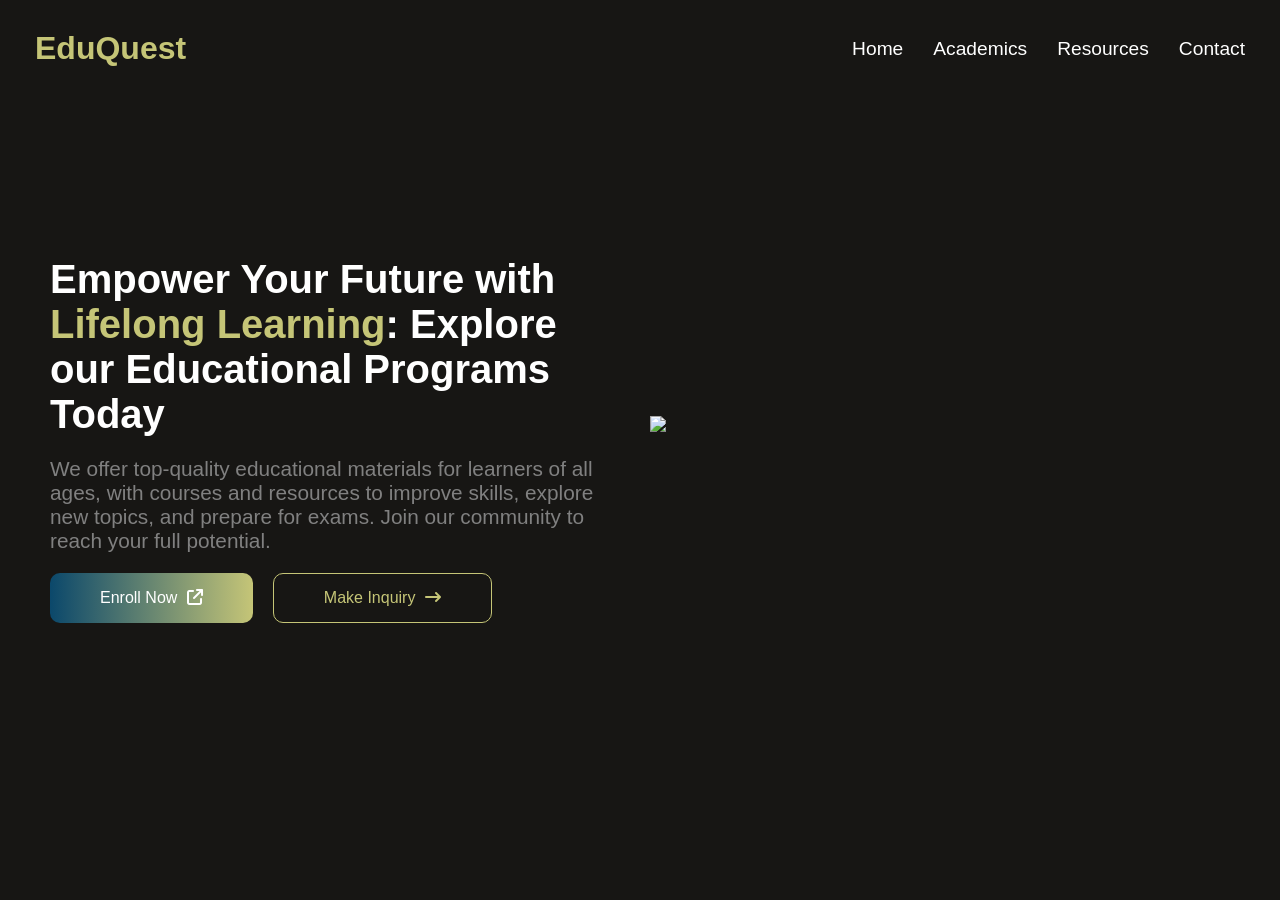
==== educationchatbot.html @ de35bcf8 "Add files via upload" ====
<!DOCTYPE html>
<html lang="en">
<head>
    <meta charset="UTF-8">
    <meta name="viewport" content="width=device-width, initial-scale=1.0">
    <link rel="stylesheet" href="edu.css">
    <link rel="stylesheet" href="https://cdnjs.cloudflare.com/ajax/libs/font-awesome/6.5.2/css/all.min.css">
    
    <script src="script_1.js"></script>
    <title>CHATBOT||EDU</title>
</head>
<body>
    <nav>
        <div class="logo">
            EduQuest
        </div>
        <ul class="ul_links">
            <div class="li">Home</div>
            <div class="li">Academics</div>
            <div class="li">Resources</div>
            <div class="li">Contact</div>
        </ul>
    </nav>

    <div class="home_section">
        <div class="section_container">
        
            <div class="col_1">
                <h3>Empower Your Future with <b>Lifelong Learning</b>: Explore our Educational Programs Today</h3>
                <p>
                    We offer top-quality educational materials for learners of all ages,
                     with courses and resources to improve skills, 
                    explore new topics, and prepare for exams. Join our community to reach your full potential.
                </p>

                <div class="btns">

                <button class="start_now">Enroll Now <i class="fa-solid fa-arrow-up-right-from-square" style="margin-left: 5px;""></i></button>
                <button class="inquire_first">Make Inquiry <i class="fa-solid fa-arrow-right-long" style="margin-left: 5px;"></i></button>

                </div>

            </div>
            

            <div class="col_2">
            
            
                <img src="images/bg2.png">
            </div>
   
        </div>
    </div>
    
    
	       <!----<iframe
	src="https://www.chatbase.co/chatbot-iframe/PctUKL0x4sqqu4hgKL8re"
	title="Chatbot"
	width="20%"
	style="height: 100%; min-height: 700px"
	frameborder="0"
	>
	</iframe>
	
	---->

    

</body>
</html>
---- edu.css ----
* {
    margin: 0;
    padding: 0;
    box-sizing: border-box;
    font-family: sans-serif;
}

body {
    background: #171614;
    color: #fff;
    margin: 0;
    padding: 0;
}

nav {
    display: flex;
    justify-content: space-between;
    align-items: center;
    margin: 0 auto;
    max-width: 1250px;
    padding: 30px 20px;
}

nav .logo {
    font-size: 2rem; /* Increased for better visibility on larger screens */
    font-weight: 600;
    color: rgb(197, 197, 119);
}

nav .ul_links {
    display: flex;
    gap: 30px; /* Adjusted for larger screens */
    color: rgb(255, 255, 255);
    font-size: 1.2rem;
}

nav .ul_links .li {
    list-style: none;
    text-decoration: none;
    cursor: pointer;
}

.home_section {
    display: flex;
    padding: 40px 20px; /* Increased padding for larger screens */
    justify-content: center;
    align-items: center;
}

.home_section .section_container {
    display: flex;
    flex-wrap: wrap;
    max-width: 1250px;
    margin: 0 auto;
    padding: 20px;
}

.home_section .section_container .col_1,
.home_section .section_container .col_2 {
    flex: 1;
    min-width: 300px;
    margin: 10px;
}

.home_section .section_container .col_1 {
    display: flex;
    flex-direction: column;
    justify-content: center;
    color: rgb(255, 255, 255);
    gap: 20px;
}

.home_section .section_container .col_2 {
    display: flex;
    justify-content: center;
    align-items: center;
}

.home_section .section_container .col_2 img {
    width: 100%;
    max-width: 600px; /* Increased max-width for larger screens */
    height: auto;
    margin-top: 10%;
}

.home_section .section_container .col_1 h3 {
    font-size: 2.5rem; /* Increased for larger screens */
    margin-top: 10vh;
}

.home_section .section_container .col_1 h3 b {
    color: rgb(197, 197, 119);
}

.home_section .section_container .col_1 p {
    font-size: 1.3rem; /* Increased for larger screens */
    color: rgb(128, 128, 128);
}

.home_section .section_container .col_1 .btns {
    display: flex;
    flex-wrap: wrap;
    gap: 20px;
}

.home_section .section_container .col_1 .btns .start_now,
.home_section .section_container .col_1 .btns .inquire_first {
    padding: 15px 50px;
    border-radius: 10px;
    font-size: 1rem;
    text-align: center;
    cursor: pointer;
}

.home_section .section_container .col_1 .btns .start_now {
    outline: none;
    border: none;
    background: linear-gradient(to right, rgb(11, 72, 107), rgb(197, 197, 119));
    color: white;
}

.home_section .section_container .col_1 .btns .inquire_first {
    outline: none;
    border: 1px solid rgb(197, 197, 119);
    color: rgb(197, 197, 119);
    background: transparent;
}

/* Media Queries for Smaller Screens */
@media (max-width: 768px) {
    nav .ul_links {
        flex-direction: column;
        align-items: center;
        gap: 20px;
    }
    
    .home_section .section_container {
        flex-direction: column;
        align-items: center;
    }
    
    .home_section .section_container .col_1 h3 {
        font-size: 2rem;
        margin-top: 5vh;
    }
    
    .home_section .section_container .col_1 p {
        font-size: 1.1rem;
    }
    
    .home_section .section_container .col_1 .btns {
        justify-content: center;
    }
    
    .home_section .section_container .col_1 .btns .start_now,
    .home_section .section_container .col_1 .btns .inquire_first {
        padding: 10px 30px;
        font-size: 0.9rem;
    }
}

@media (max-width: 480px) {
    nav {
        flex-direction: column;
        align-items: center;
    }
    
    nav .logo {
        margin-bottom: 20px;
    }
    
    .home_section .section_container .col_1 h3 {
        font-size: 1.8rem;
    }
    
    .home_section .section_container .col_1 p {
        font-size: 1rem;
    }
    
    .home_section .section_container .col_1 .btns .start_now,
    .home_section .section_container .col_1 .btns .inquire_first {
        padding: 10px 20px;
        font-size: 0.8rem;
    }
}

/* Media Queries for Larger Screens */
@media (min-width: 1400px) {
    nav {
        padding: 40px 40px; /* Increased padding for larger screens */
    }
    
    nav .logo {
        font-size: 2.5rem; /* Further increased for very large screens */
    }
    
    nav .ul_links {
        gap: 40px; /* Adjusted gap for very large screens */
        font-size: 1.4rem; /* Increased font size for nav links */
    }
    
    .home_section {
        padding: 60px 20px; /* Increased padding for home section */
    }
    
    .home_section .section_container .col_1 h3 {
        font-size: 2.6rem; /* Increased font size for header */
    }
    
    .home_section .section_container .col_1 p {
        font-size: 1.6rem; /* Increased font size for paragraph */
    }
    
    .home_section .section_container .col_1 .btns .start_now,
    .home_section .section_container .col_1 .btns .inquire_first {
        padding: 20px 60px; /* Increased button size */
        font-size: 1.2rem; /* Increased font size for buttons */
    }
    
    .home_section .section_container .col_2 img {
        max-width: 700px; /* Further increased max-width for image */
    }
}
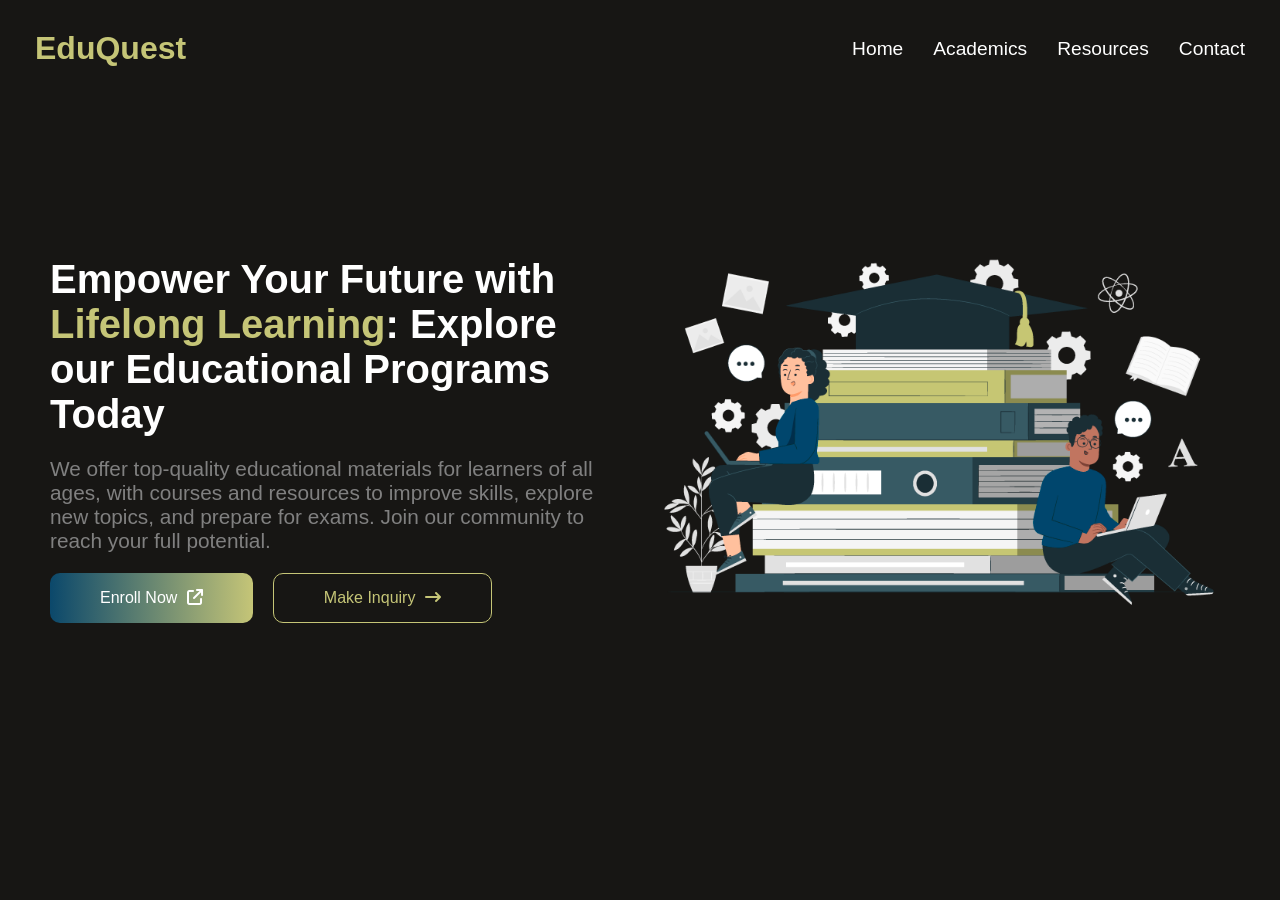
==== commit 47f8e30e: "Update educationchatbot.html" ====
--- a/educationchatbot.html
+++ b/educationchatbot.html
@@ -46,7 +46,7 @@
             <div class="col_2">
             
             
-                <img src="images/bg2.png">
+                <img src="bg2.png">
             </div>
    
         </div>
